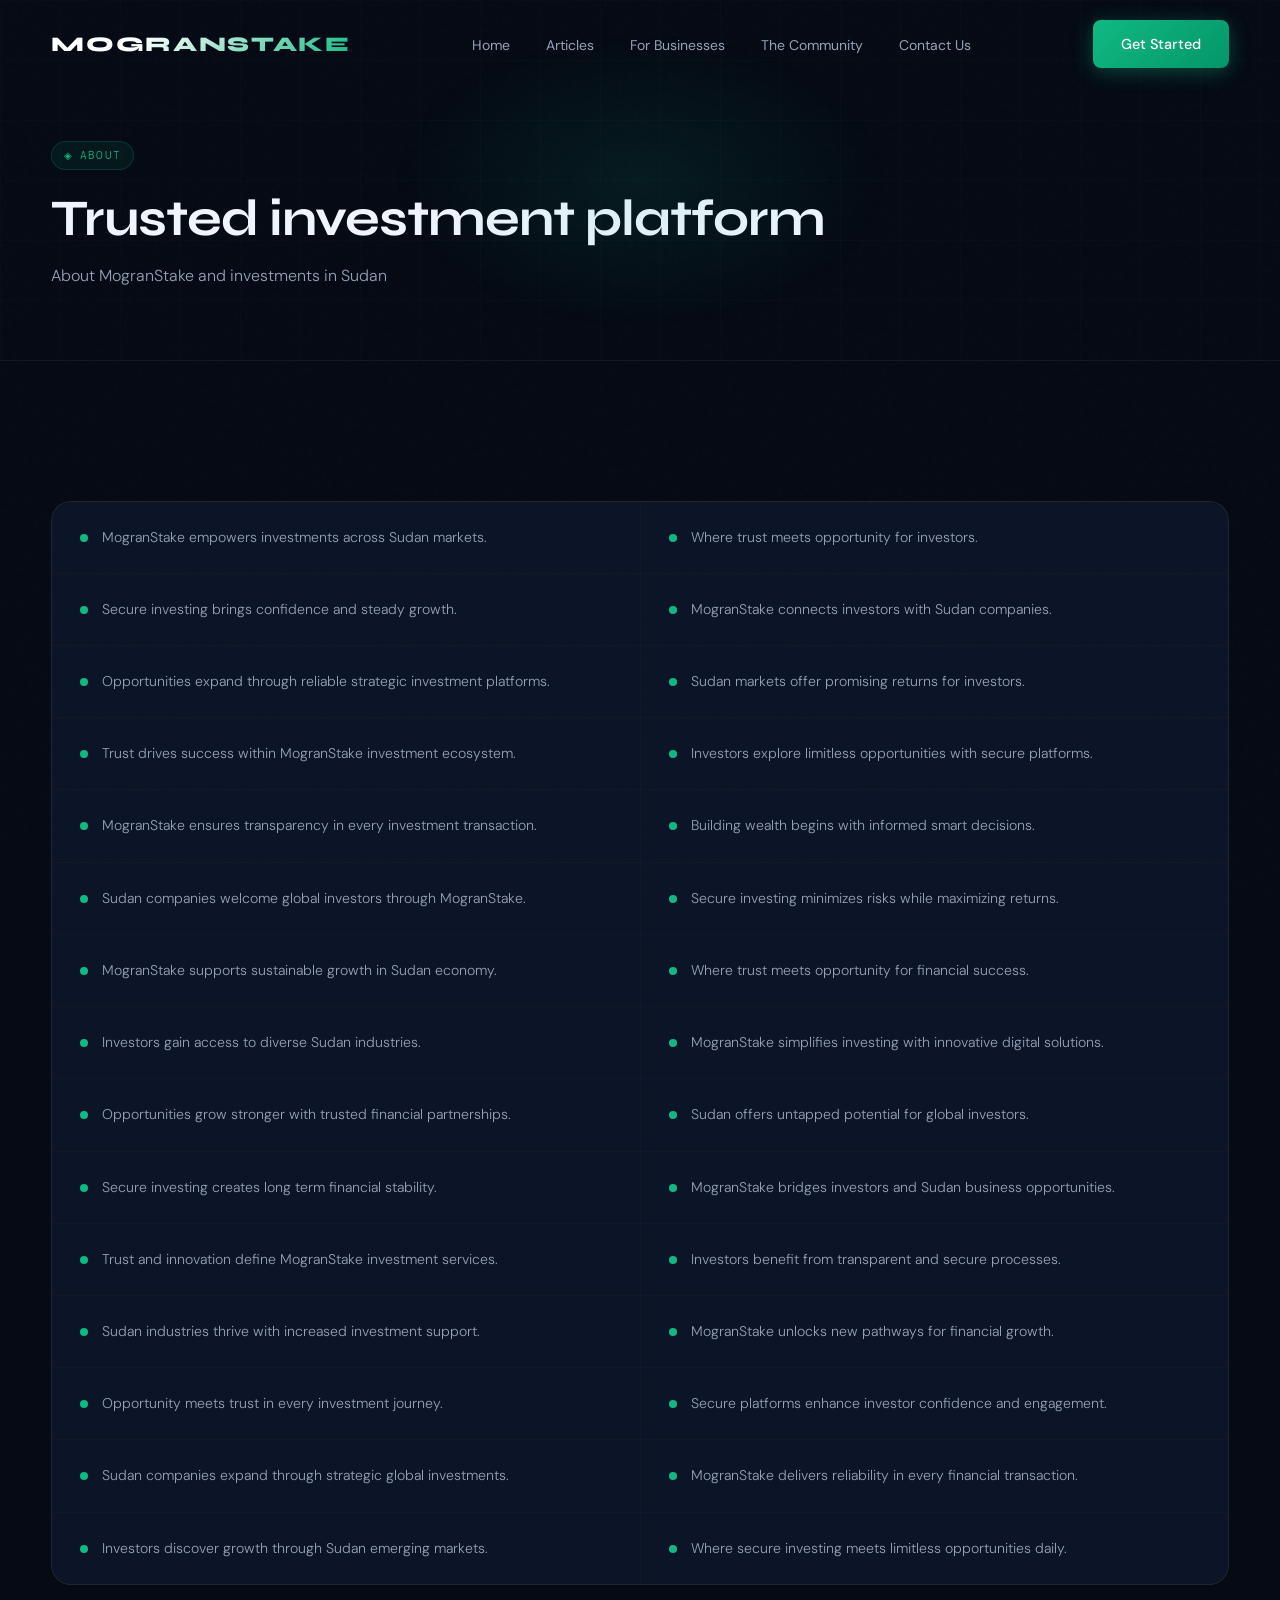
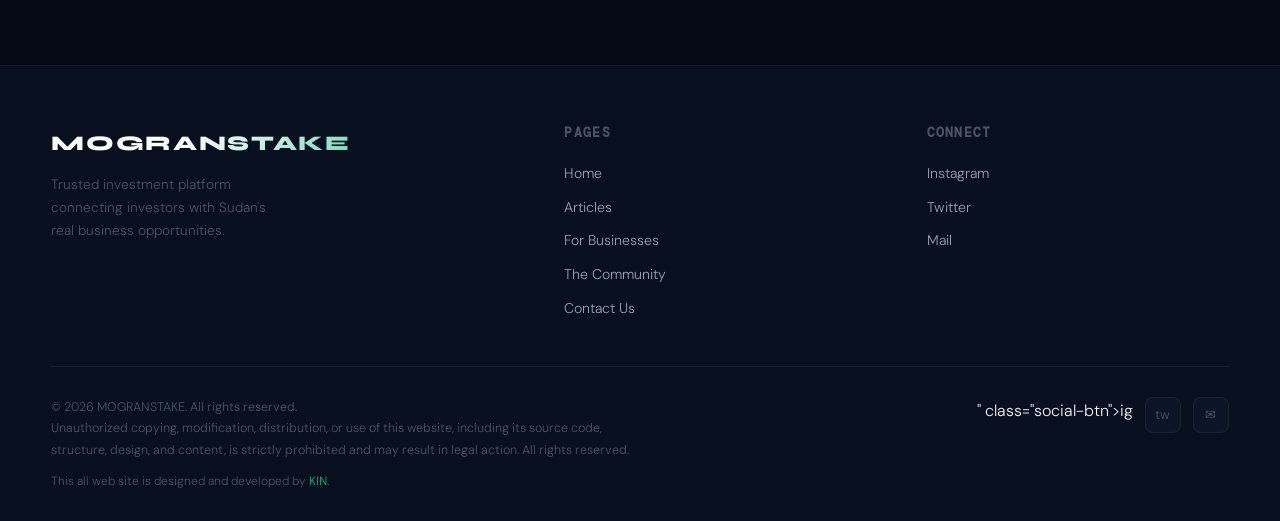
==== about.html @ 7458f2e8 "Create about.html" ====
<!DOCTYPE html>
<html lang="en">
<head>
  <meta charset="UTF-8" />
  <meta name="viewport" content="width=device-width, initial-scale=1.0" />
  <title>Trusted investment platform</title>
  <link rel="stylesheet" href="style.css" />
</head>
<body>

<nav>
  <div class="container">
    <div class="nav-inner">
      <a href="index.html" class="nav-logo">MOGRANSTAKE</a>
      <ul class="nav-links">
        <li><a href="index.html">Home</a></li>
        <li><a href="article.html">Articles</a></li>
        <li><a href="bus.html">For Businesses</a></li>
        <li><a href="com.html">The Community</a></li>
        <li><a href="contactus.html">Contact Us</a></li>
      </ul>
      <div class="nav-cta">
        <a href="contactus.html" class="btn btn-primary">Get Started</a>
      </div>
      <div class="hamburger"><span></span><span></span><span></span></div>
    </div>
    <div class="mobile-menu">
      <a href="index.html">Home</a>
      <a href="article.html">Articles</a>
      <a href="bus.html">For Businesses</a>
      <a href="com.html">The Community</a>
      <a href="contactus.html">Contact Us</a>
    </div>
  </div>
</nav>

<section class="page-hero">
  <div class="mesh-bg"></div>
  <div class="page-hero-glow"></div>
  <div class="container">
    <div class="tag">About</div>
    <h1>Trusted investment platform</h1>
    <p>About MogranStake and investments in Sudan</p>
  </div>
</section>

<section style="padding: 80px 0;">
  <div class="container">
    <div class="about-grid">
      <div class="about-item fade-up"><div class="about-dot"></div><p>MogranStake empowers investments across Sudan markets.</p></div>
      <div class="about-item fade-up"><div class="about-dot"></div><p>Where trust meets opportunity for investors.</p></div>
      <div class="about-item fade-up"><div class="about-dot"></div><p>Secure investing brings confidence and steady growth.</p></div>
      <div class="about-item fade-up"><div class="about-dot"></div><p>MogranStake connects investors with Sudan companies.</p></div>
      <div class="about-item fade-up"><div class="about-dot"></div><p>Opportunities expand through reliable strategic investment platforms.</p></div>
      <div class="about-item fade-up"><div class="about-dot"></div><p>Sudan markets offer promising returns for investors.</p></div>
      <div class="about-item fade-up"><div class="about-dot"></div><p>Trust drives success within MogranStake investment ecosystem.</p></div>
      <div class="about-item fade-up"><div class="about-dot"></div><p>Investors explore limitless opportunities with secure platforms.</p></div>
      <div class="about-item fade-up"><div class="about-dot"></div><p>MogranStake ensures transparency in every investment transaction.</p></div>
      <div class="about-item fade-up"><div class="about-dot"></div><p>Building wealth begins with informed smart decisions.</p></div>
      <div class="about-item fade-up"><div class="about-dot"></div><p>Sudan companies welcome global investors through MogranStake.</p></div>
      <div class="about-item fade-up"><div class="about-dot"></div><p>Secure investing minimizes risks while maximizing returns.</p></div>
      <div class="about-item fade-up"><div class="about-dot"></div><p>MogranStake supports sustainable growth in Sudan economy.</p></div>
      <div class="about-item fade-up"><div class="about-dot"></div><p>Where trust meets opportunity for financial success.</p></div>
      <div class="about-item fade-up"><div class="about-dot"></div><p>Investors gain access to diverse Sudan industries.</p></div>
      <div class="about-item fade-up"><div class="about-dot"></div><p>MogranStake simplifies investing with innovative digital solutions.</p></div>
      <div class="about-item fade-up"><div class="about-dot"></div><p>Opportunities grow stronger with trusted financial partnerships.</p></div>
      <div class="about-item fade-up"><div class="about-dot"></div><p>Sudan offers untapped potential for global investors.</p></div>
      <div class="about-item fade-up"><div class="about-dot"></div><p>Secure investing creates long term financial stability.</p></div>
      <div class="about-item fade-up"><div class="about-dot"></div><p>MogranStake bridges investors and Sudan business opportunities.</p></div>
      <div class="about-item fade-up"><div class="about-dot"></div><p>Trust and innovation define MogranStake investment services.</p></div>
      <div class="about-item fade-up"><div class="about-dot"></div><p>Investors benefit from transparent and secure processes.</p></div>
      <div class="about-item fade-up"><div class="about-dot"></div><p>Sudan industries thrive with increased investment support.</p></div>
      <div class="about-item fade-up"><div class="about-dot"></div><p>MogranStake unlocks new pathways for financial growth.</p></div>
      <div class="about-item fade-up"><div class="about-dot"></div><p>Opportunity meets trust in every investment journey.</p></div>
      <div class="about-item fade-up"><div class="about-dot"></div><p>Secure platforms enhance investor confidence and engagement.</p></div>
      <div class="about-item fade-up"><div class="about-dot"></div><p>Sudan companies expand through strategic global investments.</p></div>
      <div class="about-item fade-up"><div class="about-dot"></div><p>MogranStake delivers reliability in every financial transaction.</p></div>
      <div class="about-item fade-up"><div class="about-dot"></div><p>Investors discover growth through Sudan emerging markets.</p></div>
      <div class="about-item fade-up"><div class="about-dot"></div><p>Where secure investing meets limitless opportunities daily.</p></div>
    </div>
  </div>
</section>

<footer>
  <div class="container">
    <div class="footer-inner">
      <div class="footer-brand">
        <div class="nav-logo">MOGRANSTAKE</div>
        <p>Trusted investment platform connecting investors with Sudan's real business opportunities.</p>
      </div>
      <div class="footer-col">
        <h4>Pages</h4>
        <a href="index.html">Home</a>
        <a href="article.html">Articles</a>
        <a href="bus.html">For Businesses</a>
        <a href="com.html">The Community</a>
        <a href="contactus.html">Contact Us</a>
      </div>
      <div class="footer-col">
        <h4>Connect</h4>
        <a href="https://www.instagram.com/mogranstk/">Instagram</a>
        <a href="hamd.html">Twitter</a>
        <a href="mailto:contact@mogranstake.com">Mail</a>
      </div>
    </div>
    <div class="footer-bottom">
      <div>
        <p class="footer-copy">
          © 2026 MOGRANSTAKE. All rights reserved.<br>
          Unauthorized copying, modification, distribution, or use of this website, including its source code, structure, design, and content, is strictly prohibited and may result in legal action. All rights reserved.
        </p>
        <p class="footer-credit">This all web site is designed and developed by <a href="https://ayman-pys.github.io/mogranstake/ayman-pys.github.io/KINPROFILE">KIN</a>.</p>
      </div>
      <div class="footer-socials">
        <a href="https://www.instagram.com/mogranstk/">" class="social-btn">ig</a>
        <a href="hamd.html" class="social-btn">tw</a>
        <a href="mailto:contact@mogranstake.com" class="social-btn">✉</a>
      </div>
    </div>
  </div>
</footer>

<script src="main.js"></script>
</body>
</html>
---- style.css ----
/* ============================================================
   MOGRANSTAKE — Premium Fintech Design System
   ============================================================ */

   @import url('https://fonts.googleapis.com/css2?family=Syne:wght@400;500;600;700;800&family=DM+Sans:ital,wght@0,300;0,400;0,500;1,300&family=DM+Mono:wght@400;500&display=swap');

   /* ── Variables ─────────────────────────────────────────────── */
   :root {
     --bg:        #050A14;
     --bg-2:      #080F1E;
     --bg-card:   #0C1528;
     --bg-card-2: #0F1A30;
     --border:    rgba(255,255,255,0.06);
     --border-hl: rgba(16,185,129,0.3);
   
     --gold:      #D4AF37;
     --gold-dim:  #A8890C;
     --emerald:   #10B981;
     --emerald-2: #059669;
     --sky:       #38BDF8;
     --rose:      #F43F5E;
   
     --text:      #F0F4FF;
     --text-2:    #94A3B8;
     --text-3:    #4A5568;
   
     --font-head: 'Syne', sans-serif;
     --font-body: 'DM Sans', sans-serif;
     --font-mono: 'DM Mono', monospace;
   
     --radius:    12px;
     --radius-lg: 20px;
     --glow:      0 0 40px rgba(16,185,129,0.15);
     --glow-gold: 0 0 40px rgba(212,175,55,0.2);
   }
   
   /* ── Reset ─────────────────────────────────────────────────── */
   *, *::before, *::after { box-sizing: border-box; margin: 0; padding: 0; }
   
   html { scroll-behavior: smooth; font-size: 16px; }
   
   body {
     background-color: var(--bg);
     color: var(--text);
     font-family: var(--font-body);
     font-weight: 300;
     line-height: 1.7;
     overflow-x: hidden;
   }
   
   img { max-width: 100%; display: block; }
   a  { color: inherit; text-decoration: none; }
   ul { list-style: none; }
   
   /* ── Noise overlay ─────────────────────────────────────────── */
   body::before {
     content: '';
     position: fixed;
     inset: 0;
     background-image: url("data:image/svg+xml,%3Csvg viewBox='0 0 200 200' xmlns='http://www.w3.org/2000/svg'%3E%3Cfilter id='n'%3E%3CfeTurbulence type='fractalNoise' baseFrequency='0.9' numOctaves='4' stitchTiles='stitch'/%3E%3C/filter%3E%3Crect width='100%25' height='100%25' filter='url(%23n)' opacity='0.03'/%3E%3C/svg%3E");
     pointer-events: none;
     z-index: 0;
     opacity: 0.4;
   }
   
   /* ── Grid mesh background ──────────────────────────────────── */
   .mesh-bg {
     position: absolute;
     inset: 0;
     background-image:
       linear-gradient(rgba(16,185,129,0.03) 1px, transparent 1px),
       linear-gradient(90deg, rgba(16,185,129,0.03) 1px, transparent 1px);
     background-size: 60px 60px;
     pointer-events: none;
   }
   
   /* ── Typography ────────────────────────────────────────────── */
   h1,h2,h3,h4,h5 {
     font-family: var(--font-head);
     font-weight: 700;
     line-height: 1.15;
     letter-spacing: -0.02em;
   }
   
   .tag {
     display: inline-flex;
     align-items: center;
     gap: 6px;
     font-family: var(--font-mono);
     font-size: 0.7rem;
     letter-spacing: 0.12em;
     text-transform: uppercase;
     color: var(--emerald);
     background: rgba(16,185,129,0.08);
     border: 1px solid rgba(16,185,129,0.2);
     padding: 4px 12px;
     border-radius: 100px;
     margin-bottom: 1.2rem;
   }
   
   .tag::before { content: '◈'; font-size: 0.65rem; }
   
   /* ── Layout ────────────────────────────────────────────────── */
   .container {
     width: min(1180px, 92%);
     margin-inline: auto;
   }
   
   section { position: relative; z-index: 1; }
   
   /* ── Buttons ───────────────────────────────────────────────── */
   .btn {
     display: inline-flex;
     align-items: center;
     gap: 8px;
     padding: 12px 28px;
     border-radius: 8px;
     font-family: var(--font-body);
     font-weight: 500;
     font-size: 0.9rem;
     cursor: pointer;
     transition: all 0.25s ease;
     border: none;
     text-decoration: none;
   }
   
   .btn-primary {
     background: linear-gradient(135deg, var(--emerald), var(--emerald-2));
     color: #fff;
     box-shadow: 0 4px 20px rgba(16,185,129,0.35);
   }
   .btn-primary:hover {
     transform: translateY(-2px);
     box-shadow: 0 8px 30px rgba(16,185,129,0.5);
   }
   
   .btn-outline {
     background: transparent;
     color: var(--text);
     border: 1px solid var(--border);
   }
   .btn-outline:hover {
     border-color: var(--emerald);
     color: var(--emerald);
     background: rgba(16,185,129,0.05);
   }
   
   .btn-gold {
     background: linear-gradient(135deg, var(--gold), var(--gold-dim));
     color: #0a0a0a;
     font-weight: 600;
     box-shadow: 0 4px 20px rgba(212,175,55,0.3);
   }
   .btn-gold:hover {
     transform: translateY(-2px);
     box-shadow: 0 8px 30px rgba(212,175,55,0.5);
   }
   
   /* ── NAVBAR ────────────────────────────────────────────────── */
   nav {
     position: fixed;
     top: 0; left: 0; right: 0;
     z-index: 1000;
     padding: 0;
     transition: all 0.3s ease;
   }
   
   nav.scrolled {
     background: rgba(5,10,20,0.92);
     backdrop-filter: blur(20px);
     -webkit-backdrop-filter: blur(20px);
     border-bottom: 1px solid var(--border);
   }
   
   .nav-inner {
     display: flex;
     align-items: center;
     justify-content: space-between;
     padding: 20px 0;
   }
   
   .nav-logo {
     font-family: var(--font-head);
     font-size: 1.3rem;
     font-weight: 800;
     letter-spacing: 0.08em;
     background: linear-gradient(135deg, #fff 30%, var(--emerald));
     -webkit-background-clip: text;
     -webkit-text-fill-color: transparent;
     background-clip: text;
   }
   
   .nav-links {
     display: flex;
     align-items: center;
     gap: 36px;
   }
   
   .nav-links a {
     font-size: 0.875rem;
     font-weight: 400;
     color: var(--text-2);
     transition: color 0.2s;
     position: relative;
   }
   
   .nav-links a::after {
     content: '';
     position: absolute;
     bottom: -4px; left: 0; right: 0;
     height: 1px;
     background: var(--emerald);
     transform: scaleX(0);
     transition: transform 0.25s ease;
   }
   
   .nav-links a:hover { color: var(--text); }
   .nav-links a:hover::after { transform: scaleX(1); }
   .nav-links a.active { color: var(--text); }
   .nav-links a.active::after { transform: scaleX(1); }
   
   .nav-cta {
     display: flex;
     align-items: center;
     gap: 12px;
   }
   
   /* Mobile hamburger */
   .hamburger {
     display: none;
     flex-direction: column;
     gap: 5px;
     cursor: pointer;
     padding: 4px;
   }
   .hamburger span {
     width: 24px; height: 2px;
     background: var(--text);
     transition: all 0.3s;
     display: block;
   }
   .hamburger.open span:nth-child(1) { transform: rotate(45deg) translate(5px,5px); }
   .hamburger.open span:nth-child(2) { opacity: 0; }
   .hamburger.open span:nth-child(3) { transform: rotate(-45deg) translate(5px,-5px); }
   
   .mobile-menu {
     display: none;
     flex-direction: column;
     gap: 0;
     background: var(--bg-2);
     border-top: 1px solid var(--border);
     padding: 12px 0 20px;
   }
   .mobile-menu a {
     padding: 12px 24px;
     color: var(--text-2);
     font-size: 0.9rem;
     border-bottom: 1px solid var(--border);
     transition: color 0.2s, background 0.2s;
   }
   .mobile-menu a:last-child { border-bottom: none; }
   .mobile-menu a:hover { color: var(--text); background: rgba(255,255,255,0.03); }
   .mobile-menu.open { display: flex; }
   
   /* ── HERO ──────────────────────────────────────────────────── */
   .hero {
     min-height: 100vh;
     display: flex;
     align-items: center;
     padding: 130px 0 80px;
     position: relative;
     overflow: hidden;
   }
   
   .hero-glow-1 {
     position: absolute;
     width: 600px; height: 600px;
     background: radial-gradient(circle, rgba(16,185,129,0.12) 0%, transparent 70%);
     top: -100px; right: -100px;
     pointer-events: none;
   }
   .hero-glow-2 {
     position: absolute;
     width: 400px; height: 400px;
     background: radial-gradient(circle, rgba(212,175,55,0.08) 0%, transparent 70%);
     bottom: 0; left: 10%;
     pointer-events: none;
   }
   
   .hero-inner {
     display: grid;
     grid-template-columns: 1fr 1fr;
     gap: 60px;
     align-items: center;
   }
   
   .hero-eyebrow {
     font-family: var(--font-mono);
     font-size: 0.75rem;
     letter-spacing: 0.15em;
     text-transform: uppercase;
     color: var(--gold);
     margin-bottom: 16px;
     display: flex;
     align-items: center;
     gap: 10px;
   }
   .hero-eyebrow::before {
     content: '';
     width: 30px; height: 1px;
     background: var(--gold);
   }
   
   .hero h1 {
     font-size: clamp(2.8rem, 5vw, 4.5rem);
     font-weight: 800;
     margin-bottom: 10px;
   }
   
   .hero h1 .line-2 {
     background: linear-gradient(135deg, var(--emerald), var(--sky));
     -webkit-background-clip: text;
     -webkit-text-fill-color: transparent;
     background-clip: text;
   }
   
   .hero-sub {
     font-size: 1.15rem;
     color: var(--text-2);
     margin: 20px 0 36px;
     max-width: 440px;
   }
   
   .hero-actions { display: flex; gap: 14px; flex-wrap: wrap; }
   
   .hero-stats {
     display: flex;
     gap: 40px;
     margin-top: 48px;
     padding-top: 40px;
     border-top: 1px solid var(--border);
   }
   
   .hero-stat-num {
     font-family: var(--font-head);
     font-size: 2rem;
     font-weight: 700;
     color: var(--text);
   }
   
   .hero-stat-num span { color: var(--emerald); }
   .hero-stat-label { font-size: 0.8rem; color: var(--text-3); margin-top: 2px; letter-spacing: 0.05em; }
   
   .hero-visual {
     position: relative;
     display: flex;
     justify-content: center;
     align-items: center;
   }
   
   .hero-card-wrap {
     position: relative;
     width: 100%;
     max-width: 420px;
   }
   
   .hero-main-card {
     background: var(--bg-card);
     border: 1px solid var(--border);
     border-radius: var(--radius-lg);
     padding: 28px;
     position: relative;
     overflow: hidden;
     backdrop-filter: blur(10px);
   }
   .hero-main-card::before {
     content: '';
     position: absolute;
     top: 0; left: 0; right: 0;
     height: 2px;
     background: linear-gradient(90deg, transparent, var(--emerald), transparent);
   }
   
   .hero-img {
     width: 120px;
     margin: 0 auto 16px;
     filter: drop-shadow(0 0 30px rgba(16,185,129,0.4));
   }
   
   .hero-card-label {
     font-family: var(--font-mono);
     font-size: 0.7rem;
     color: var(--text-3);
     letter-spacing: 0.1em;
     text-transform: uppercase;
     text-align: center;
   }
   
   .hero-card-value {
     font-family: var(--font-head);
     font-size: 2.2rem;
     font-weight: 800;
     text-align: center;
     color: var(--text);
     margin: 4px 0;
   }
   
   .hero-card-change {
     display: flex;
     align-items: center;
     justify-content: center;
     gap: 6px;
     font-size: 0.85rem;
     color: var(--emerald);
   }
   
   .floating-badge {
     position: absolute;
     background: var(--bg-card-2);
     border: 1px solid var(--border);
     border-radius: var(--radius);
     padding: 10px 16px;
     font-size: 0.8rem;
     white-space: nowrap;
     backdrop-filter: blur(10px);
     animation: float 4s ease-in-out infinite;
   }
   
   .badge-1 { top: -20px; right: -30px; animation-delay: 0s; }
   .badge-2 { bottom: 20px; left: -40px; animation-delay: 2s; }
   
   .badge-label { color: var(--text-3); font-size: 0.68rem; }
   .badge-val   { font-family: var(--font-mono); font-weight: 500; color: var(--text); margin-top: 2px; }
   .badge-chg   { font-size: 0.72rem; color: var(--emerald); }
   .badge-neg   { color: var(--rose); }
   
   @keyframes float {
     0%,100% { transform: translateY(0); }
     50%      { transform: translateY(-8px); }
   }
   
   /* ── TICKER ────────────────────────────────────────────────── */
   .ticker-section {
     padding: 0;
     background: var(--bg-2);
     border-top: 1px solid var(--border);
     border-bottom: 1px solid var(--border);
     overflow: hidden;
     position: relative;
   }
   
   .ticker-header {
     display: flex;
     align-items: stretch;
   }
   
   .ticker-label {
     background: linear-gradient(135deg, var(--emerald), var(--emerald-2));
     color: #fff;
     font-family: var(--font-mono);
     font-size: 0.7rem;
     font-weight: 500;
     letter-spacing: 0.1em;
     text-transform: uppercase;
     padding: 12px 20px;
     display: flex;
     align-items: center;
     gap: 8px;
     white-space: nowrap;
     flex-shrink: 0;
   }
   .ticker-label::before {
     content: '';
     width: 7px; height: 7px;
     border-radius: 50%;
     background: #fff;
     animation: pulse-dot 1.5s ease-in-out infinite;
   }
   
   @keyframes pulse-dot {
     0%,100% { opacity: 1; transform: scale(1); }
     50%      { opacity: 0.4; transform: scale(0.7); }
   }
   
   .ticker-track {
     flex: 1;
     overflow: hidden;
     display: flex;
     align-items: center;
   }
   
   .ticker-inner {
     display: flex;
     gap: 0;
     animation: ticker-scroll 30s linear infinite;
     white-space: nowrap;
   }
   
   .ticker-inner:hover { animation-play-state: paused; }
   
   .ticker-item {
     display: inline-flex;
     align-items: center;
     gap: 8px;
     padding: 12px 24px;
     border-right: 1px solid var(--border);
     font-family: var(--font-mono);
     font-size: 0.78rem;
   }
   
   .ticker-pair { color: var(--text-2); }
   .ticker-val  { color: var(--text); font-weight: 500; }
   
   @keyframes ticker-scroll {
     0%   { transform: translateX(0); }
     100% { transform: translateX(-50%); }
   }
   
   /* ── NEWS MARQUEE ──────────────────────────────────────────── */
   .news-bar {
     background: rgba(212,175,55,0.05);
     border-top: 1px solid rgba(212,175,55,0.15);
     border-bottom: 1px solid rgba(212,175,55,0.15);
     overflow: hidden;
     display: flex;
     align-items: stretch;
   }
   
   .news-label {
     background: rgba(212,175,55,0.12);
     border-right: 1px solid rgba(212,175,55,0.2);
     color: var(--gold);
     font-family: var(--font-mono);
     font-size: 0.68rem;
     letter-spacing: 0.12em;
     text-transform: uppercase;
     padding: 10px 16px;
     display: flex;
     align-items: center;
     white-space: nowrap;
     flex-shrink: 0;
   }
   
   .news-scroll {
     flex: 1;
     overflow: hidden;
   }
   
   .news-inner {
     display: flex;
     gap: 0;
     animation: ticker-scroll 40s linear infinite;
   }
   
   .news-item {
     display: inline-flex;
     align-items: center;
     gap: 10px;
     padding: 10px 32px 10px 0;
     font-size: 0.8rem;
     color: var(--text-2);
     white-space: nowrap;
   }
   .news-item::before {
     content: '◆';
     font-size: 0.45rem;
     color: var(--gold);
     flex-shrink: 0;
   }
   
   /* ── INVEST TABLE ──────────────────────────────────────────── */
   .invest-section {
     padding: 100px 0;
   }
   
   .section-header {
     text-align: center;
     margin-bottom: 60px;
   }
   
   .section-header h2 { font-size: clamp(1.8rem, 3.5vw, 2.8rem); margin-bottom: 14px; }
   .section-header p  { color: var(--text-2); max-width: 520px; margin-inline: auto; }
   
   .invest-table {
     background: var(--bg-card);
     border: 1px solid var(--border);
     border-radius: var(--radius-lg);
     overflow: hidden;
   }
   
   .invest-table-head {
     display: grid;
     grid-template-columns: 2fr 1fr 1fr 1fr;
     padding: 14px 28px;
     background: rgba(255,255,255,0.02);
     border-bottom: 1px solid var(--border);
     font-family: var(--font-mono);
     font-size: 0.68rem;
     letter-spacing: 0.1em;
     text-transform: uppercase;
     color: var(--text-3);
   }
   
   .invest-row {
     display: grid;
     grid-template-columns: 2fr 1fr 1fr 1fr;
     padding: 18px 28px;
     border-bottom: 1px solid var(--border);
     align-items: center;
     transition: background 0.2s;
     cursor: pointer;
   }
   .invest-row:last-child { border-bottom: none; }
   .invest-row:hover { background: rgba(255,255,255,0.025); }
   
   .invest-company { font-weight: 500; font-size: 0.95rem; }
   .invest-price {
     font-family: var(--font-mono);
     font-size: 0.9rem;
     color: var(--text);
   }
   .invest-change {
     font-family: var(--font-mono);
     font-size: 0.85rem;
     font-weight: 500;
   }
   .invest-change.pos { color: var(--emerald); }
   .invest-change.neg { color: var(--rose); }
   
   .invest-btn {
     display: inline-flex;
     align-items: center;
     gap: 6px;
     padding: 7px 18px;
     border-radius: 6px;
     font-size: 0.8rem;
     font-weight: 500;
     background: rgba(16,185,129,0.1);
     color: var(--emerald);
     border: 1px solid rgba(16,185,129,0.2);
     cursor: pointer;
     transition: all 0.2s;
     justify-self: start;
   }
   .invest-btn:hover {
     background: rgba(16,185,129,0.2);
     border-color: var(--emerald);
   }
   
   /* ── MODAL ─────────────────────────────────────────────────── */
   .modal-overlay {
     position: fixed;
     inset: 0;
     background: rgba(0,0,0,0.7);
     backdrop-filter: blur(6px);
     z-index: 2000;
     display: flex;
     align-items: center;
     justify-content: center;
     opacity: 0;
     pointer-events: none;
     transition: opacity 0.3s;
   }
   .modal-overlay.open { opacity: 1; pointer-events: all; }
   
   .modal-box {
     background: var(--bg-card);
     border: 1px solid var(--border);
     border-radius: var(--radius-lg);
     padding: 40px;
     max-width: 420px;
     width: 90%;
     text-align: center;
     transform: scale(0.95);
     transition: transform 0.3s;
     position: relative;
   }
   .modal-overlay.open .modal-box { transform: scale(1); }
   
   .modal-box::before {
     content: '';
     position: absolute;
     top: 0; left: 0; right: 0;
     height: 2px;
     background: linear-gradient(90deg, transparent, var(--gold), transparent);
   }
   
   .modal-icon {
     width: 64px; height: 64px;
     background: rgba(212,175,55,0.1);
     border: 1px solid rgba(212,175,55,0.2);
     border-radius: 50%;
     display: flex;
     align-items: center;
     justify-content: center;
     margin: 0 auto 20px;
     font-size: 1.6rem;
   }
   
   .modal-box h3 {
     font-size: 1.5rem;
     margin-bottom: 10px;
     color: var(--gold);
   }
   
   .modal-box p { color: var(--text-2); margin-bottom: 24px; }
   
   /* ── SECTIONS: Why / Latest / About ───────────────────────── */
   .why-section {
     padding: 100px 0;
     background: var(--bg-2);
     position: relative;
     overflow: hidden;
   }
   
   .why-inner {
     display: grid;
     grid-template-columns: 1fr 1fr;
     gap: 80px;
     align-items: center;
   }
   
   .why-text h2 { font-size: clamp(1.8rem, 3vw, 2.6rem); margin-bottom: 20px; }
   .why-text p  { color: var(--text-2); font-size: 1.05rem; line-height: 1.8; }
   
   .eval-list {
     display: flex;
     flex-direction: column;
     gap: 0;
     background: var(--bg-card);
     border: 1px solid var(--border);
     border-radius: var(--radius-lg);
     overflow: hidden;
   }
   
   .eval-item {
     display: flex;
     align-items: center;
     gap: 16px;
     padding: 18px 24px;
     border-bottom: 1px solid var(--border);
     transition: background 0.2s;
   }
   .eval-item:last-child { border-bottom: none; }
   .eval-item:hover { background: rgba(16,185,129,0.04); }
   
   .eval-icon {
     width: 36px; height: 36px;
     flex-shrink: 0;
     background: rgba(16,185,129,0.1);
     border: 1px solid rgba(16,185,129,0.2);
     border-radius: 8px;
     display: flex;
     align-items: center;
     justify-content: center;
     font-size: 0.9rem;
   }
   
   .eval-text { font-size: 0.9rem; color: var(--text-2); }
   
   .eval-footer {
     padding: 16px 24px;
     background: rgba(16,185,129,0.05);
     border-top: 1px solid rgba(16,185,129,0.15);
     font-family: var(--font-mono);
     font-size: 0.75rem;
     color: var(--emerald);
     letter-spacing: 0.05em;
   }
   
   /* ── CARDS GRID (About/Vision/Team) ──────────────────────── */
   .cards-section {
     padding: 100px 0;
   }
   
   .cards-grid {
     display: grid;
     grid-template-columns: repeat(3, 1fr);
     gap: 24px;
     margin-top: 60px;
   }
   
   .info-card {
     background: var(--bg-card);
     border: 1px solid var(--border);
     border-radius: var(--radius-lg);
     padding: 32px;
     transition: all 0.3s ease;
     position: relative;
     overflow: hidden;
     display: flex;
     flex-direction: column;
   }
   .info-card:hover {
     border-color: var(--border-hl);
     box-shadow: var(--glow);
     transform: translateY(-4px);
   }
   .info-card::before {
     content: '';
     position: absolute;
     top: 0; left: 0; right: 0;
     height: 1px;
     background: linear-gradient(90deg, transparent, var(--emerald), transparent);
     opacity: 0;
     transition: opacity 0.3s;
   }
   .info-card:hover::before { opacity: 1; }
   
   .card-num {
     font-family: var(--font-mono);
     font-size: 0.65rem;
     color: var(--text-3);
     letter-spacing: 0.1em;
     margin-bottom: 20px;
   }
   
   .card-img {
     width: 70px;
     margin-bottom: 20px;
     filter: drop-shadow(0 0 16px rgba(16,185,129,0.25));
   }
   
   .info-card h3 { font-size: 1.25rem; margin-bottom: 12px; }
   .info-card p  { color: var(--text-2); font-size: 0.9rem; flex: 1; }
   
   .card-link {
     display: inline-flex;
     align-items: center;
     gap: 6px;
     font-size: 0.82rem;
     color: var(--emerald);
     margin-top: 20px;
     font-weight: 500;
     transition: gap 0.2s;
   }
   .card-link:hover { gap: 10px; }
   .card-link::after { content: '→'; }
   
   /* ── INFORMED SECTION ──────────────────────────────────────── */
   .informed-section {
     padding: 80px 0;
     background: var(--bg-2);
     text-align: center;
   }
   
   .informed-section h2 {
     font-size: clamp(1.5rem, 3vw, 2.2rem);
     background: linear-gradient(135deg, var(--text), var(--emerald));
     -webkit-background-clip: text;
     -webkit-text-fill-color: transparent;
     background-clip: text;
   }
   
   /* ── CONTACT ───────────────────────────────────────────────── */
   .contact-section {
     padding: 100px 0;
     position: relative;
     overflow: hidden;
   }
   
   .contact-inner {
     display: grid;
     grid-template-columns: 1fr 1fr;
     gap: 80px;
     align-items: start;
   }
   
   .contact-info h2 { font-size: clamp(1.8rem, 3vw, 2.6rem); margin-bottom: 20px; }
   .contact-info p  { color: var(--text-2); line-height: 1.8; margin-bottom: 12px; }
   
   .contact-email {
     display: inline-flex;
     align-items: center;
     gap: 8px;
     font-family: var(--font-mono);
     font-size: 0.88rem;
     color: var(--emerald);
     background: rgba(16,185,129,0.07);
     border: 1px solid rgba(16,185,129,0.2);
     padding: 10px 18px;
     border-radius: 8px;
     margin-top: 8px;
   }
   
   .contact-img-wrap {
     display: flex;
     justify-content: center;
     align-items: center;
   }
   
   .contact-img {
     width: 200px;
     filter: drop-shadow(0 0 40px rgba(16,185,129,0.3));
     animation: float 5s ease-in-out infinite;
   }
   
   /* Form */
   .form-group {
     display: flex;
     flex-direction: column;
     gap: 16px;
     margin-bottom: 24px;
   }
   
   .form-field {
     background: var(--bg-card);
     border: 1px solid var(--border);
     border-radius: 8px;
     padding: 14px 18px;
     color: var(--text);
     font-family: var(--font-body);
     font-size: 0.9rem;
     width: 100%;
     transition: border-color 0.2s;
     resize: none;
   }
   .form-field::placeholder { color: var(--text-3); }
   .form-field:focus {
     outline: none;
     border-color: rgba(16,185,129,0.4);
     background: rgba(16,185,129,0.03);
   }
   
   /* ── FOOTER ────────────────────────────────────────────────── */
   footer {
     background: var(--bg-2);
     border-top: 1px solid var(--border);
     padding: 60px 0 30px;
   }
   
   .footer-inner {
     display: grid;
     grid-template-columns: 1.5fr 1fr 1fr;
     gap: 60px;
     padding-bottom: 40px;
     border-bottom: 1px solid var(--border);
     margin-bottom: 30px;
   }
   
   .footer-brand p {
     color: var(--text-3);
     font-size: 0.85rem;
     margin-top: 12px;
     max-width: 240px;
     line-height: 1.7;
   }
   
   .footer-col h4 {
     font-size: 0.8rem;
     letter-spacing: 0.1em;
     text-transform: uppercase;
     color: var(--text-3);
     font-family: var(--font-mono);
     margin-bottom: 16px;
   }
   
   .footer-col a {
     display: block;
     color: var(--text-2);
     font-size: 0.88rem;
     padding: 5px 0;
     transition: color 0.2s;
   }
   .footer-col a:hover { color: var(--text); }
   
   .footer-bottom {
     display: flex;
     justify-content: space-between;
     align-items: flex-start;
     gap: 20px;
     flex-wrap: wrap;
   }
   
   .footer-copy {
     font-size: 0.78rem;
     color: var(--text-3);
     line-height: 1.7;
     max-width: 600px;
   }
   
   .footer-socials {
     display: flex;
     gap: 12px;
   }
   
   .social-btn {
     width: 36px; height: 36px;
     background: var(--bg-card);
     border: 1px solid var(--border);
     border-radius: 8px;
     display: flex;
     align-items: center;
     justify-content: center;
     font-size: 0.8rem;
     color: var(--text-3);
     transition: all 0.2s;
     cursor: pointer;
   }
   .social-btn:hover {
     border-color: var(--emerald);
     color: var(--emerald);
     background: rgba(16,185,129,0.05);
   }
   
   .footer-credit {
     font-size: 0.75rem;
     color: var(--text-3);
     margin-top: 10px;
   }
   .footer-credit a { color: var(--emerald); }
   
   /* ── PAGE HERO (inner pages) ───────────────────────────────── */
   .page-hero {
     padding: 140px 0 70px;
     position: relative;
     overflow: hidden;
     border-bottom: 1px solid var(--border);
   }
   
   .page-hero-glow {
     position: absolute;
     width: 500px; height: 300px;
     background: radial-gradient(ellipse, rgba(16,185,129,0.1) 0%, transparent 70%);
     top: 50%; left: 50%;
     transform: translate(-50%, -50%);
     pointer-events: none;
   }
   
   .page-hero h1 {
     font-size: clamp(2rem, 4vw, 3.5rem);
     margin-bottom: 14px;
   }
   .page-hero p { color: var(--text-2); max-width: 560px; }
   
   /* ── ABOUT LIST (about.html) ───────────────────────────────── */
   .about-grid {
     display: grid;
     grid-template-columns: repeat(2, 1fr);
     gap: 1px;
     background: var(--border);
     border: 1px solid var(--border);
     border-radius: var(--radius-lg);
     overflow: hidden;
     margin-top: 60px;
   }
   
   .about-item {
     background: var(--bg-card);
     padding: 24px 28px;
     display: flex;
     align-items: flex-start;
     gap: 14px;
     transition: background 0.2s;
   }
   .about-item:hover { background: var(--bg-card-2); }
   
   .about-dot {
     width: 8px; height: 8px;
     border-radius: 50%;
     background: var(--emerald);
     flex-shrink: 0;
     margin-top: 8px;
   }
   
   .about-item p { font-size: 0.88rem; color: var(--text-2); line-height: 1.65; }
   
   /* ── ARTICLES ──────────────────────────────────────────────── */
   .articles-grid {
     display: grid;
     grid-template-columns: repeat(3, 1fr);
     gap: 24px;
     margin-top: 60px;
   }
   
   .article-card {
     background: var(--bg-card);
     border: 1px solid var(--border);
     border-radius: var(--radius-lg);
     overflow: hidden;
     transition: all 0.3s;
     display: flex;
     flex-direction: column;
     text-decoration: none;
   }
   .article-card:hover {
     border-color: var(--border-hl);
     transform: translateY(-4px);
     box-shadow: var(--glow);
   }
   
   .article-img-wrap {
     position: relative;
     height: 200px;
     overflow: hidden;
     background: var(--bg-card-2);
   }
   
   .article-img-wrap img {
     width: 100%;
     height: 100%;
     object-fit: cover;
     object-position: center;
     transition: transform 0.4s ease;
   }
   .article-card:hover .article-img-wrap img { transform: scale(1.05); }
   
   .article-cat {
     position: absolute;
     top: 14px; left: 14px;
     background: rgba(16,185,129,0.15);
     border: 1px solid rgba(16,185,129,0.3);
     color: var(--emerald);
     font-size: 0.68rem;
     font-family: var(--font-mono);
     letter-spacing: 0.08em;
     text-transform: uppercase;
     padding: 3px 10px;
     border-radius: 4px;
   }
   
   .article-badge {
     position: absolute;
     top: 14px; right: 14px;
     background: rgba(212,175,55,0.15);
     border: 1px solid rgba(212,175,55,0.3);
     color: var(--gold);
     font-size: 0.72rem;
     font-family: var(--font-mono);
     padding: 3px 10px;
     border-radius: 4px;
   }
   
   .article-body { padding: 24px; flex: 1; display: flex; flex-direction: column; }
   .article-body h3 { font-size: 1.1rem; margin-bottom: 12px; }
   .article-body p  { color: var(--text-2); font-size: 0.88rem; flex: 1; }
   
   .article-footer {
     display: flex;
     justify-content: space-between;
     align-items: center;
     margin-top: 20px;
     padding-top: 16px;
     border-top: 1px solid var(--border);
   }
   
   .article-read {
     font-size: 0.8rem;
     color: var(--emerald);
     font-weight: 500;
     display: flex;
     align-items: center;
     gap: 4px;
   }
   .article-quote { font-size: 1.2rem; color: var(--text-3); }
   
   /* ── COMMUNITY (com.html) ──────────────────────────────────── */
   .community-grid {
     display: grid;
     grid-template-columns: 1fr 1fr;
     gap: 32px;
     margin-top: 60px;
   }
   
   .community-card {
     background: var(--bg-card);
     border: 1px solid var(--border);
     border-radius: var(--radius-lg);
     overflow: hidden;
     transition: all 0.3s;
   }
   .community-card:hover {
     border-color: var(--border-hl);
     box-shadow: var(--glow);
   }
   
   .community-img {
     width: 100%;
     height: 200px;
     object-fit: cover;
     filter: brightness(0.8) saturate(0.8);
   }
   
   .community-body { padding: 28px; }
   .community-body h3 { font-size: 1.2rem; margin-bottom: 12px; }
   .community-body p  { color: var(--text-2); font-size: 0.9rem; margin-bottom: 20px; }
   
   /* ── ANIMATE-IN ────────────────────────────────────────────── */
   .fade-up {
     opacity: 0;
     transform: translateY(30px);
     transition: opacity 0.6s ease, transform 0.6s ease;
   }
   .fade-up.visible {
     opacity: 1;
     transform: translateY(0);
   }
   
   .fade-up:nth-child(2) { transition-delay: 0.1s; }
   .fade-up:nth-child(3) { transition-delay: 0.2s; }
   .fade-up:nth-child(4) { transition-delay: 0.3s; }
   
   /* ── RESPONSIVE ────────────────────────────────────────────── */
   /* ── EVALUATION PROCESS SECTION ────────────────────────────── */
   .eval-process-section {
     border-top: 1px solid var(--border);
     margin-top: 60px;
     padding-top: 72px;
     padding-bottom: 20px;
     position: relative;
     overflow: hidden;
   }
   
   .eval-process-section::before {
     content: '';
     position: absolute;
     top: 0; left: 50%;
     transform: translateX(-50%);
     width: 300px; height: 1px;
     background: linear-gradient(90deg, transparent, var(--emerald), transparent);
   }
   
   .eval-process-inner {
     display: grid;
     grid-template-columns: 1fr 1.2fr;
     gap: 80px;
     align-items: center;
   }
   
   .eval-process-left h2 {
     font-size: clamp(1.5rem, 2.5vw, 2.1rem);
     line-height: 1.25;
     letter-spacing: -0.02em;
   }
   
   .eval-process-left h2 em {
     font-style: normal;
     background: linear-gradient(135deg, var(--emerald), var(--sky));
     -webkit-background-clip: text;
     -webkit-text-fill-color: transparent;
     background-clip: text;
   }
   
   .eval-process-right {
     display: flex;
     flex-direction: column;
     gap: 0;
   }
   
   .lastul {
     display: flex;
     flex-direction: column;
     gap: 0;
     border: 1px solid var(--border);
     border-radius: var(--radius-lg);
     overflow: hidden;
     position: relative;
   }
   
   .lastul::before {
     content: '';
     position: absolute;
     top: 0; left: 0; right: 0;
     height: 1px;
     background: linear-gradient(90deg, transparent, var(--emerald) 40%, transparent);
   }
   
   .lastul li {
     display: flex;
     align-items: center;
     gap: 16px;
     padding: 18px 24px;
     border-bottom: 1px solid var(--border);
     background: var(--bg-card);
     font-size: 0.92rem;
     color: var(--text-2);
     transition: background 0.22s ease, color 0.22s ease, padding-left 0.22s ease;
     cursor: default;
     counter-increment: eval-counter;
     position: relative;
     overflow: hidden;
   }
   
   .lastul li::before {
     content: counter(eval-counter, decimal-leading-zero);
     font-family: var(--font-mono);
     font-size: 0.65rem;
     color: var(--text-3);
     background: rgba(255,255,255,0.03);
     border: 1px solid var(--border);
     border-radius: 5px;
     padding: 3px 7px;
     min-width: 34px;
     text-align: center;
     flex-shrink: 0;
     transition: background 0.22s, color 0.22s, border-color 0.22s;
   }
   
   .lastul li:last-child {
     border-bottom: none;
     background: rgba(16,185,129,0.04);
     color: var(--emerald);
     font-family: var(--font-mono);
     font-size: 0.78rem;
     letter-spacing: 0.06em;
     font-weight: 500;
   }
   
   .lastul li:last-child::before {
     content: '✦';
     font-size: 0.7rem;
     background: rgba(16,185,129,0.1);
     border-color: rgba(16,185,129,0.25);
     color: var(--emerald);
   }
   
   .lastul li:not(:last-child):hover {
     background: var(--bg-card-2);
     color: var(--text);
     padding-left: 30px;
   }
   
   .lastul li:not(:last-child):hover::before {
     background: rgba(16,185,129,0.1);
     border-color: rgba(16,185,129,0.3);
     color: var(--emerald);
   }
   
   .lastul li::after {
     content: '';
     position: absolute;
     left: 0; top: 0; bottom: 0;
     width: 2px;
     background: var(--emerald);
     transform: scaleY(0);
     transition: transform 0.22s ease;
   }
   .lastul li:not(:last-child):hover::after { transform: scaleY(1); }
   
   /* counter reset on parent */
   .lastul { counter-reset: eval-counter; }
   
   /* ── ARTICLE PAGE ──────────────────────────────────────────── */
   .article-page-hero {
     padding: 140px 0 0;
     position: relative;
     overflow: hidden;
   }
   
   .article-page-hero .mesh-bg {
     position: absolute;
     inset: 0;
     background-image:
       linear-gradient(rgba(16,185,129,0.03) 1px, transparent 1px),
       linear-gradient(90deg, rgba(16,185,129,0.03) 1px, transparent 1px);
     background-size: 60px 60px;
     pointer-events: none;
   }
   
   .article-hero-glow {
     position: absolute;
     width: 700px; height: 400px;
     background: radial-gradient(ellipse, rgba(212,175,55,0.08) 0%, transparent 70%);
     top: 0; right: -100px;
     pointer-events: none;
   }
   
   .article-meta-bar {
     display: flex;
     align-items: center;
     gap: 12px;
     flex-wrap: wrap;
     margin-bottom: 24px;
   }
   
   .article-cat-tag {
     font-family: var(--font-mono);
     font-size: 0.68rem;
     letter-spacing: 0.1em;
     text-transform: uppercase;
     color: var(--emerald);
     background: rgba(16,185,129,0.08);
     border: 1px solid rgba(16,185,129,0.2);
     padding: 4px 12px;
     border-radius: 100px;
   }
   
   .article-year-tag {
     font-family: var(--font-mono);
     font-size: 0.68rem;
     letter-spacing: 0.1em;
     text-transform: uppercase;
     color: var(--gold);
     background: rgba(212,175,55,0.07);
     border: 1px solid rgba(212,175,55,0.2);
     padding: 4px 12px;
     border-radius: 100px;
   }
   
   .article-page-title {
     font-size: clamp(2.2rem, 5vw, 4rem);
     font-weight: 800;
     letter-spacing: -0.03em;
     line-height: 1.1;
     margin-bottom: 20px;
   }
   
   .article-page-lead {
     font-size: 1.15rem;
     color: var(--text-2);
     max-width: 620px;
     line-height: 1.75;
     margin-bottom: 36px;
   }
   
   .article-hero-img-wrap {
     position: relative;
     width: 100%;
     height: 420px;
     border-radius: var(--radius-lg) var(--radius-lg) 0 0;
     overflow: hidden;
     margin-top: 48px;
   }
   
   .article-hero-img-wrap::after {
     content: '';
     position: absolute;
     inset: 0;
     background: linear-gradient(to top, var(--bg) 0%, transparent 50%);
   }
   
   .article-hero-img-wrap img {
     width: 100%;
     height: 100%;
     object-fit: cover;
     filter: brightness(0.55) saturate(0.7);
   }
   
   /* Article layout */
   .article-layout {
     display: grid;
     grid-template-columns: 1fr 320px;
     gap: 60px;
     padding: 60px 0 100px;
     align-items: start;
   }
   
   .article-content {
     color: var(--text-2);
     font-size: 1rem;
     line-height: 1.85;
   }
   
   .article-content h2 {
     font-size: 1.6rem;
     color: var(--text);
     margin: 48px 0 16px;
     padding-top: 32px;
     border-top: 1px solid var(--border);
   }
   
   .article-content h2:first-child { margin-top: 0; border-top: none; padding-top: 0; }
   
   .article-content p { margin-bottom: 20px; }
   
   .article-content strong { color: var(--text); font-weight: 500; }
   
   .article-pullquote {
     border-left: 2px solid var(--gold);
     padding: 20px 28px;
     margin: 36px 0;
     background: rgba(212,175,55,0.04);
     border-radius: 0 var(--radius) var(--radius) 0;
   }
   
   .article-pullquote p {
     font-family: var(--font-head);
     font-size: 1.2rem;
     color: var(--text);
     line-height: 1.5;
     margin: 0;
   }
   
   .article-pullquote cite {
     display: block;
     font-family: var(--font-mono);
     font-size: 0.72rem;
     color: var(--gold);
     letter-spacing: 0.08em;
     margin-top: 12px;
   }
   
   .article-data-box {
     background: var(--bg-card);
     border: 1px solid var(--border);
     border-radius: var(--radius);
     padding: 24px;
     margin: 32px 0;
   }
   
   .article-data-box-title {
     font-family: var(--font-mono);
     font-size: 0.68rem;
     color: var(--text-3);
     letter-spacing: 0.1em;
     text-transform: uppercase;
     margin-bottom: 16px;
     padding-bottom: 10px;
     border-bottom: 1px solid var(--border);
   }
   
   .article-data-row {
     display: flex;
     justify-content: space-between;
     align-items: center;
     padding: 8px 0;
     border-bottom: 1px solid var(--border);
     font-size: 0.88rem;
   }
   .article-data-row:last-child { border-bottom: none; }
   .article-data-label { color: var(--text-2); }
   .article-data-val   { font-family: var(--font-mono); color: var(--text); font-weight: 500; }
   .article-data-val.pos { color: var(--emerald); }
   .article-data-val.neg { color: var(--rose); }
   
   /* Sidebar */
   .article-sidebar {
     position: sticky;
     top: 100px;
     display: flex;
     flex-direction: column;
     gap: 24px;
   }
   
   .sidebar-card {
     background: var(--bg-card);
     border: 1px solid var(--border);
     border-radius: var(--radius-lg);
     padding: 24px;
     position: relative;
     overflow: hidden;
   }
   
   .sidebar-card::before {
     content: '';
     position: absolute;
     top: 0; left: 0; right: 0;
     height: 1px;
     background: linear-gradient(90deg, transparent, var(--emerald), transparent);
   }
   
   .sidebar-card-title {
     font-family: var(--font-mono);
     font-size: 0.65rem;
     color: var(--text-3);
     letter-spacing: 0.12em;
     text-transform: uppercase;
     margin-bottom: 16px;
   }
   
   .sidebar-card h3 { font-size: 1.1rem; margin-bottom: 10px; }
   .sidebar-card p  { font-size: 0.85rem; color: var(--text-2); line-height: 1.6; }
   
   .sidebar-stat {
     display: flex;
     flex-direction: column;
     gap: 14px;
   }
   
   .sidebar-stat-item {
     display: flex;
     justify-content: space-between;
     align-items: center;
     padding-bottom: 12px;
     border-bottom: 1px solid var(--border);
     font-size: 0.85rem;
   }
   .sidebar-stat-item:last-child { border-bottom: none; padding-bottom: 0; }
   .sidebar-stat-label { color: var(--text-2); }
   .sidebar-stat-val {
     font-family: var(--font-mono);
     font-weight: 500;
     color: var(--text);
   }
   
   .sidebar-tag-list {
     display: flex;
     flex-wrap: wrap;
     gap: 8px;
   }
   
   .sidebar-tag {
     font-family: var(--font-mono);
     font-size: 0.68rem;
     letter-spacing: 0.06em;
     color: var(--text-3);
     background: rgba(255,255,255,0.03);
     border: 1px solid var(--border);
     padding: 4px 10px;
     border-radius: 5px;
     transition: all 0.2s;
   }
   .sidebar-tag:hover {
     color: var(--emerald);
     border-color: rgba(16,185,129,0.3);
     background: rgba(16,185,129,0.05);
   }
   
   .read-more-link {
     display: inline-flex;
     align-items: center;
     gap: 8px;
     font-size: 0.82rem;
     color: var(--emerald);
     font-weight: 500;
     margin-top: 14px;
     transition: gap 0.2s;
   }
   .read-more-link::after { content: '→'; }
   .read-more-link:hover { gap: 12px; }
   
   /* Article page responsive */
   @media (max-width: 900px) {
     .article-layout      { grid-template-columns: 1fr; }
     .article-sidebar     { position: static; }
     .article-hero-img-wrap { height: 260px; }
     .eval-process-inner  { grid-template-columns: 1fr; gap: 36px; }
   }
   
   @media (max-width: 900px) {
     .hero-inner      { grid-template-columns: 1fr; text-align: center; }
     .hero-visual     { display: none; }
     .hero-sub        { max-width: 100%; }
     .hero-stats      { justify-content: center; }
     .hero-actions    { justify-content: center; }
     .hero-eyebrow    { justify-content: center; }
   
     .why-inner       { grid-template-columns: 1fr; }
     .cards-grid      { grid-template-columns: 1fr 1fr; }
     .contact-inner   { grid-template-columns: 1fr; }
     .contact-img-wrap { display: none; }
     .footer-inner    { grid-template-columns: 1fr; gap: 30px; }
     .community-grid  { grid-template-columns: 1fr; }
     .about-grid      { grid-template-columns: 1fr; }
     .articles-grid   { grid-template-columns: 1fr; }
   
     .nav-links, .nav-cta { display: none; }
     .hamburger { display: flex; }
   
     .invest-table-head,
     .invest-row {
       grid-template-columns: 2fr 1fr 1fr;
     }
     .invest-table-head .col-btn,
     .invest-row .col-btn { display: none; }
   }
   
   @media (max-width: 600px) {
     .cards-grid  { grid-template-columns: 1fr; }
     .hero-stats  { flex-direction: column; gap: 20px; }
     .footer-bottom { flex-direction: column; }
   }
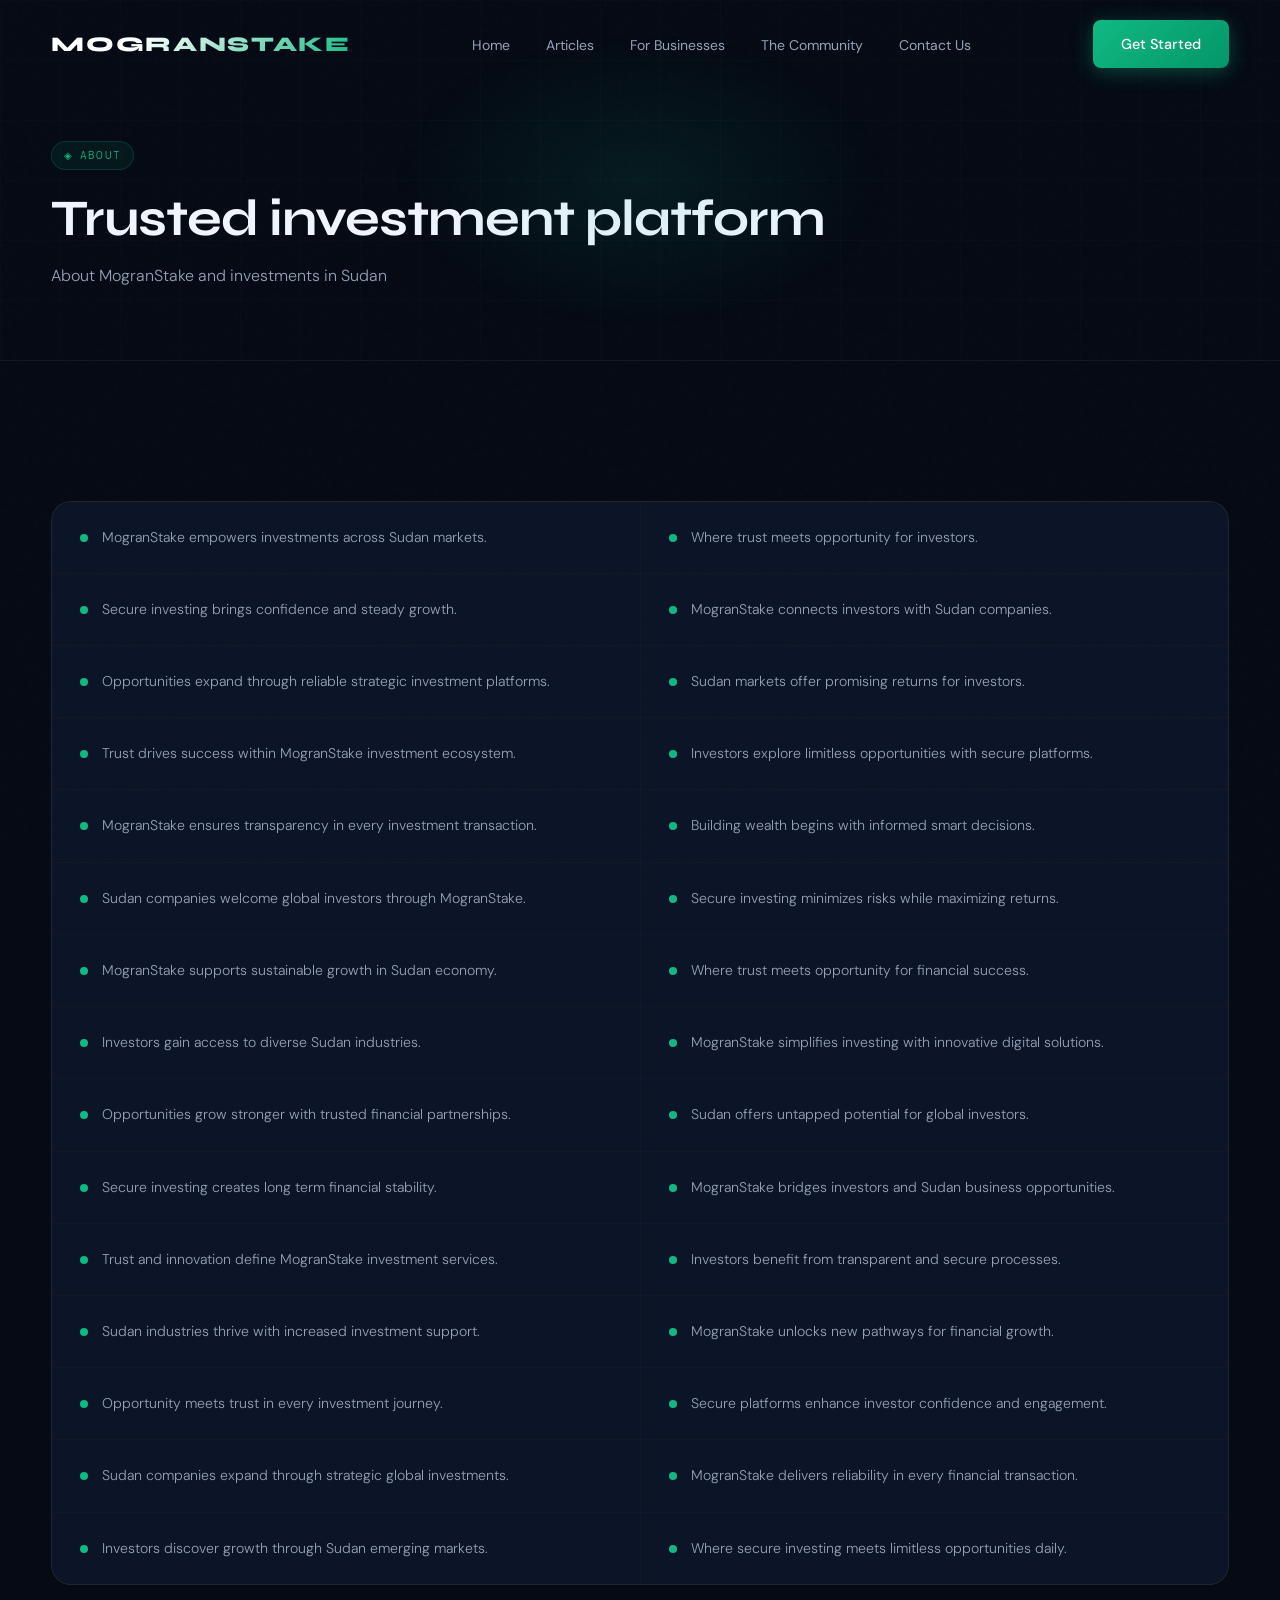
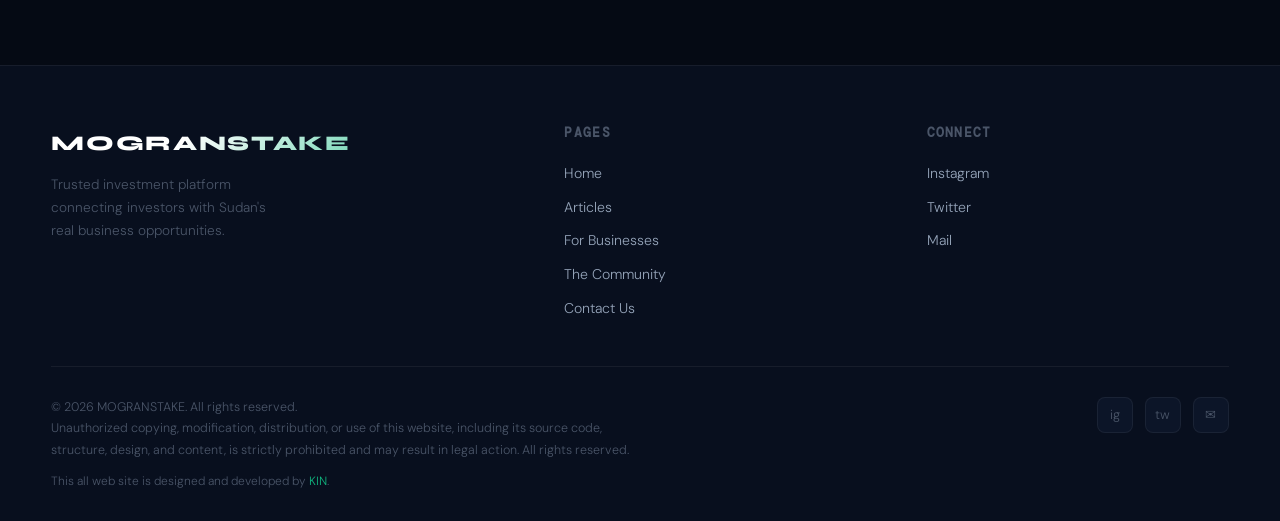
==== commit 2951a85b: "Update about.html" ====
--- a/about.html
+++ b/about.html
@@ -112,7 +112,7 @@
         <p class="footer-credit">This all web site is designed and developed by <a href="https://ayman-pys.github.io/mogranstake/ayman-pys.github.io/KINPROFILE">KIN</a>.</p>
       </div>
       <div class="footer-socials">
-        <a href="https://www.instagram.com/mogranstk/">" class="social-btn">ig</a>
+        <a href="https://www.instagram.com/mogranstk/" class="social-btn">ig</a>
         <a href="hamd.html" class="social-btn">tw</a>
         <a href="mailto:contact@mogranstake.com" class="social-btn">✉</a>
       </div>
